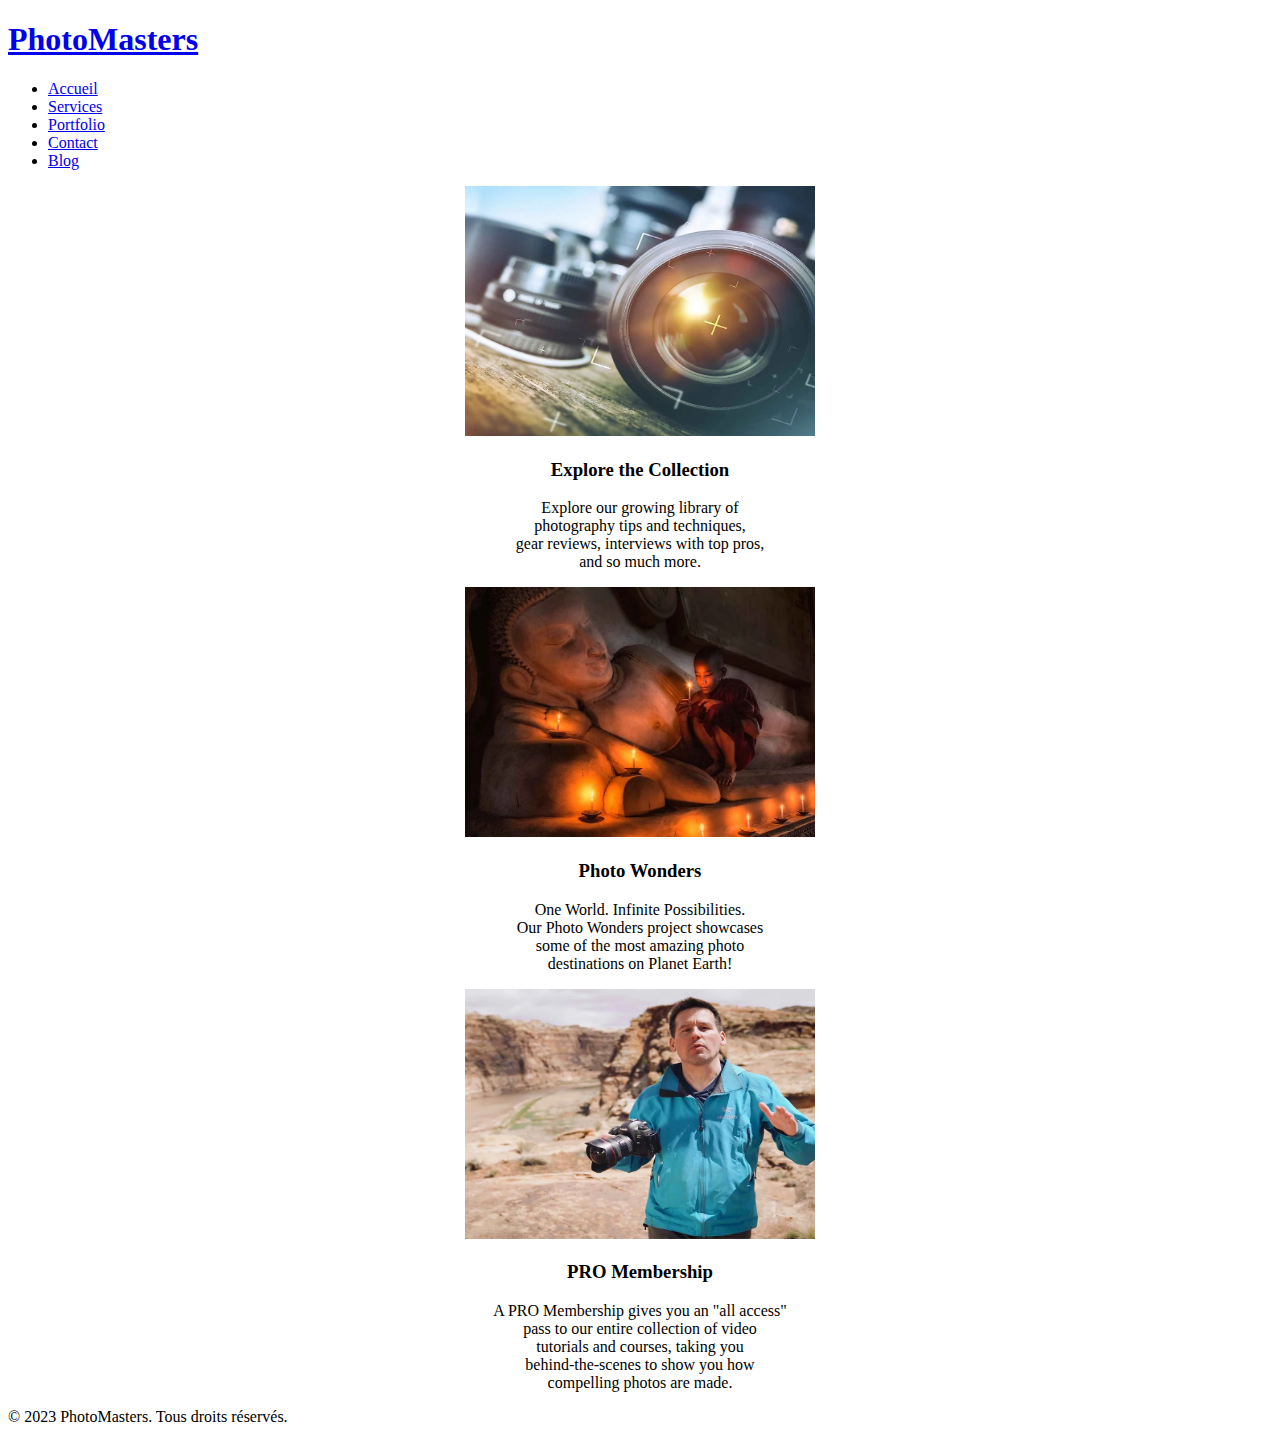
==== blog.html @ 84c0081d "i add the part html in blog and servis and contact v.0.1" ====
<!DOCTYPE html>
<html lang="en">
<head>
    <meta charset="UTF-8">
    <meta name="viewport" content="width=device-width, initial-scale=1.0">
    <link rel="stylesheet" href="blog_style.css">
    <title>PhotoMasters</title>
</head>
<body>
    <header>
        <div class="container">
            <h1><a href="index.html">PhotoMasters</a></h1>
            <nav>
                <ul>
                    <li><a href="index.html">Accueil</a></li>
                    <li><a href="services.html">Services</a></li>
                    <li><a href="#portfolio">Portfolio</a></li>
                    <li><a href="contact.html">Contact</a></li>
                    <li><a href="blog.html">Blog</a></li>
                </ul>
            </nav>
        </div>
    </header>
    
    <main>
          <section id="services">
            <div class="container">
                
                <div class="services-grid">
                    <div style="text-align: center;">
                        <img src="picture/camera.jpg" width="350" height="250" alt="Explore the Collection">
                        <h3> Explore the Collection</h3>
                        <p>
                            Explore our growing library of<br> 
                            photography tips and techniques,<br>
                             gear reviews, interviews with top pros,<br> 
                             and so much more.
                        </p>
                    </div>
                    <div style="text-align: center;">
                        <img src="picture/wonders.jpg"  width="350" height="250" alt="Photo Wonders">
                        <h3>Photo Wonders</h3>
                        <p>
                             One World. Infinite Possibilities.<br>
                             Our Photo Wonders project showcases <br>
                             some of the most amazing photo<br> 
                             destinations on Planet Earth!</p>
                    </div>
                    <div style="text-align: center;">
                        <img src="picture/cameraman.jpg" width="350" height="250" alt="PRO Membership">
                        <h3>PRO Membership</h3>
                        <p>
                            A PRO Membership gives you an "all access" <br>
                            pass to our entire collection of video <br>
                            tutorials and courses, taking you <br>
                            behind-the-scenes to show you how <br>
                            compelling photos are made.<br>
                        </p>
                    </div>
                </div>
            </div>
        </section>
        <footer>
            <div class="container">
                <p>&copy; 2023 PhotoMasters. Tous droits réservés.</p>
            </div>
        </footer>
    </body>
    </html>
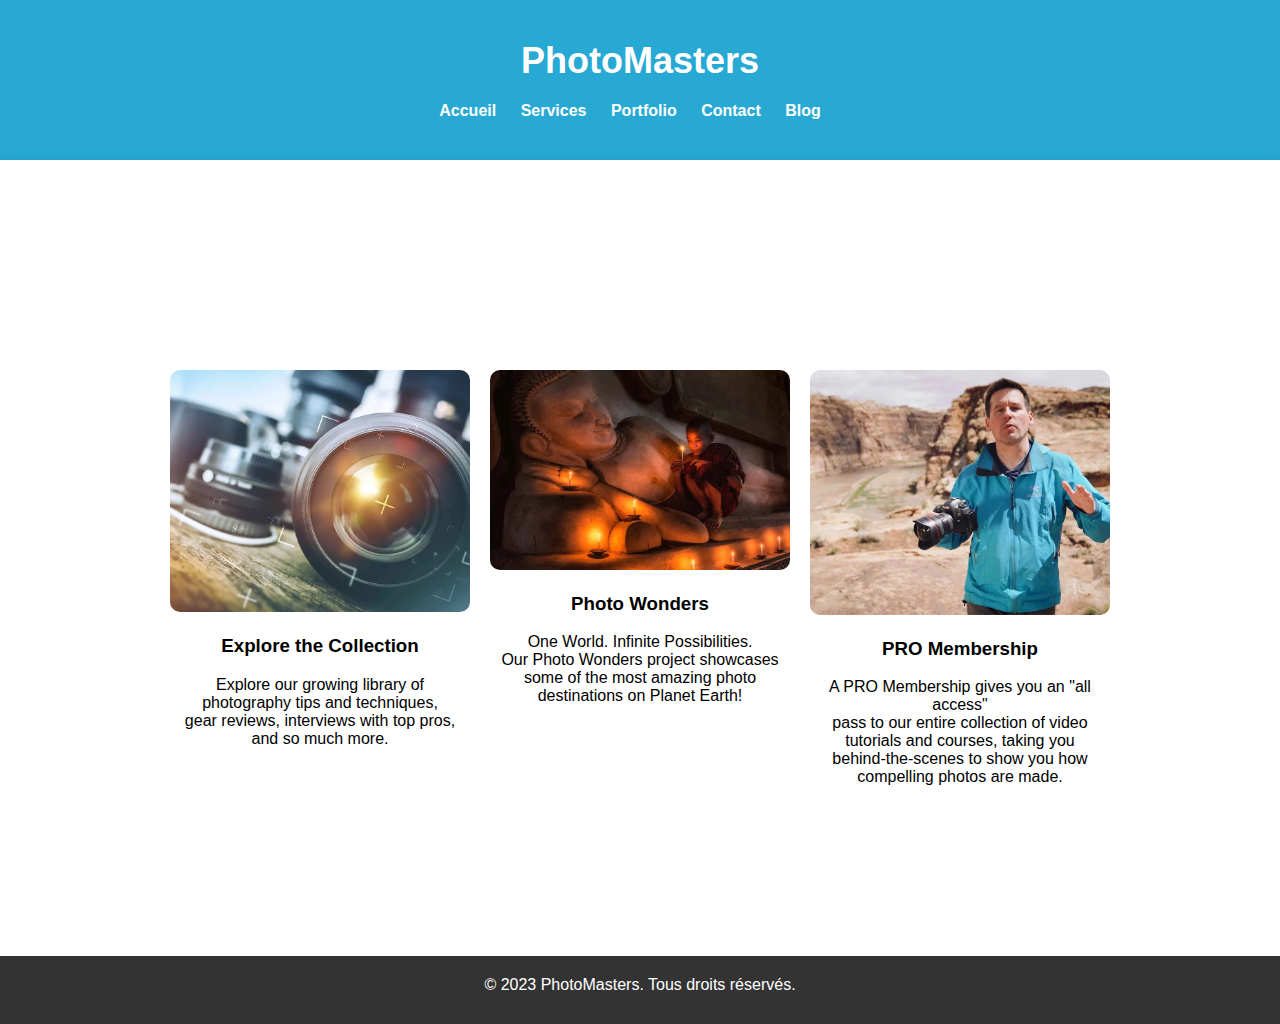
==== commit f41365c2: "v.1.1" ====
--- a/blog.html
+++ b/blog.html
@@ -3,7 +3,7 @@
 <head>
     <meta charset="UTF-8">
     <meta name="viewport" content="width=device-width, initial-scale=1.0">
-    <link rel="stylesheet" href="blog_style.css">
+    <link rel="stylesheet" href="style.css">
     <title>PhotoMasters</title>
 </head>
 <body>
--- a/style.css
+++ b/style.css
@@ -0,0 +1,157 @@
+  /* Réinitialisation des styles par défaut */
+  body, h1, h2, ul, li, p, form {
+    margin: 0;
+    padding: 0;
+}
+
+/* Styles généraux */
+body {
+    font-family: Arial, sans-serif;
+    background-color: #f0f0f0;
+}
+h1 a{
+    text-decoration: none;
+    color: #fff;
+}
+
+.container {
+    max-width: 1200px;
+    margin: 0 auto;
+    padding: 20px;
+}
+
+header {
+    background-color: #27a9d4;
+    color: #fff;
+    padding: 20px 0;
+    text-align: center;
+}
+
+header h1 {
+    font-size: 36px;
+    margin-bottom: 10px;
+}
+
+nav ul {
+    list-style: none;
+    text-align: center;
+    margin-top: 20px;
+}
+
+nav li {
+    display: inline;
+    margin-right: 20px;
+}
+
+nav a {
+    text-decoration: none;
+    color: #fff;
+    font-weight: bold;
+}
+
+main {
+   background-color: #fff;
+    box-shadow: 0 0 10px rgba(0, 0, 0, 0.1);
+    padding: 40px 0;
+}
+
+#home {
+    padding: 150px;
+
+}
+p.capturons{
+
+    margin-left:33% ;
+
+}
+
+h2 {
+    font-size: 28px;
+    margin-bottom: 20px;
+    text-align: center;
+}
+
+/* Styles de bouton */
+.btn {
+    display: inline-block;
+    padding: 10px 20px;
+    background-color: #333;
+    color: #fff;
+    text-decoration: none;
+    border-radius: 100px;
+    font-weight: bold;
+    margin-left: 42%;
+    margin-top: 5%;
+}
+
+/* Styles des services */
+.services-grid {
+    display: grid;
+    grid-template-columns: repeat(3, 1fr);
+    gap: 20px;
+    
+}
+#services{
+    padding: 150px;
+
+}
+
+#services img {
+    max-width: 100%;
+    height: auto;
+    border-radius: 10px;
+    transition: transform 0.3s ease;
+}
+
+#services img:hover {
+    transform: scale(1.1);
+}
+
+/* Styles du formulaire de contact */
+form label, form textarea, form input, form button {
+    display: block;
+    margin-bottom: 20px;
+    width: 100%;
+}
+
+form textarea {
+    height: 150px;
+}
+
+form button {
+    background-color: #333;
+    color: #fff;
+    padding: 10px;
+    border: none;
+    cursor: pointer;
+}
+
+/* Styles de pied de page */
+footer {
+    background-color: #333;
+    color: #fff;
+    text-align: center;
+    /* padding-top: 10px ; */
+    padding-bottom: 10px;
+    margin-bottom: -40px;
+}
+
+/* Styles responsives */
+@media screen and (max-width: 768px) {
+    header h1 {
+        font-size: 24px;
+    }
+
+    nav li {
+        margin-right: 10px;
+    }
+
+    .btn {
+        font-size: 14px;
+        padding: 8px 16px;
+    }
+
+    .services-grid {
+        grid-template-columns: repeat(1, 1fr);
+    }
+}
